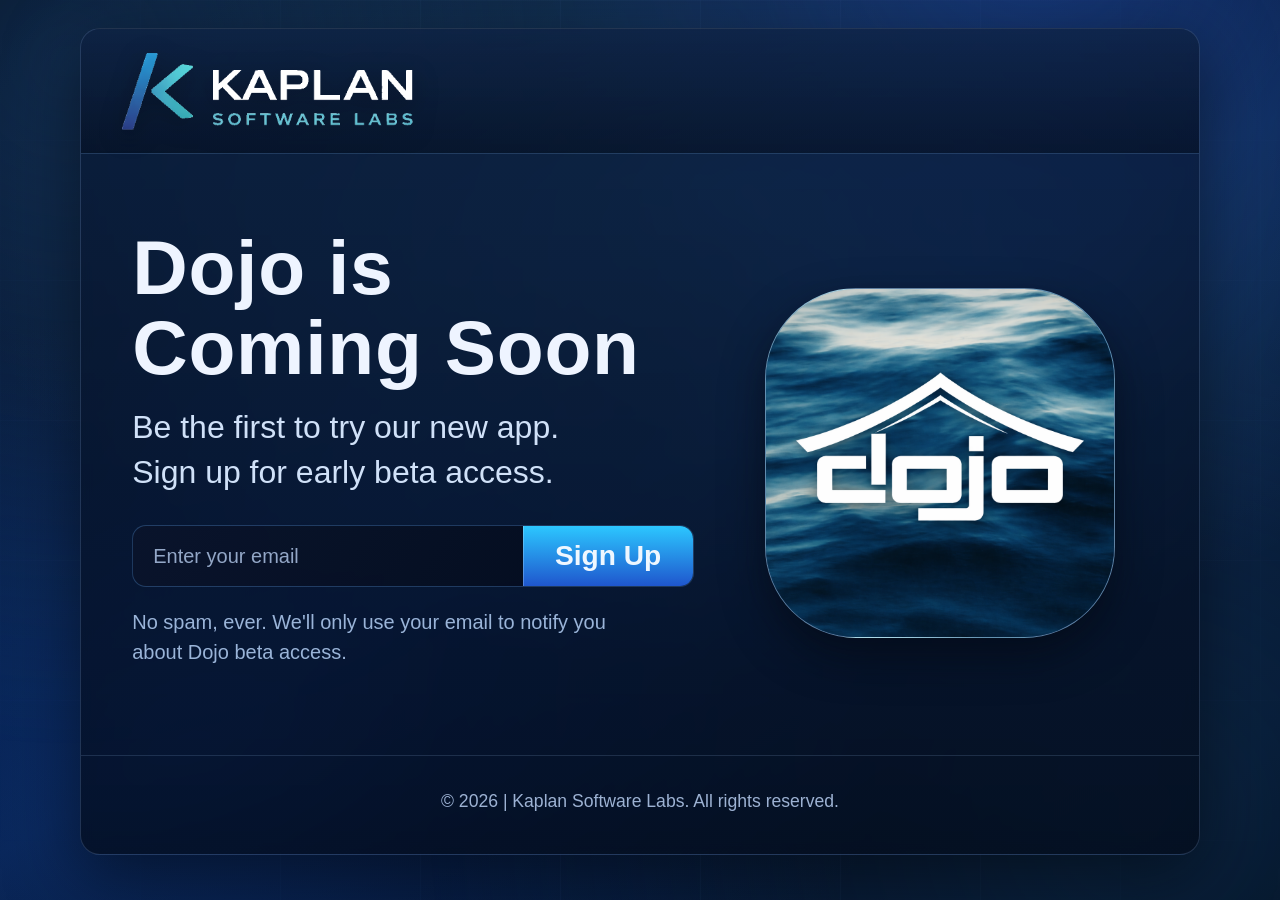
==== index.html @ b2963ce0 "initial commit" ====
<!doctype html>
<html lang="en">
  <head>
    <meta charset="UTF-8" />
    <meta name="viewport" content="width=device-width, initial-scale=1.0" />
    <title>Kaplan Software Labs | Dojo Coming Soon</title>
    <meta
      name="description"
      content="Dojo is coming soon. Join the Kaplan Software Labs early access list for beta updates."
    />
    <link rel="stylesheet" href="styles.css" />
  </head>
  <body>
    <div class="background-glow" aria-hidden="true"></div>
    <div class="background-grid" aria-hidden="true"></div>

    <main class="shell">
      <header class="topbar reveal reveal-delay-1">
        <a class="brand" href="#" aria-label="Kaplan Software Labs home">
          <img class="brand-logo" src="assets/images/kaplan_software_labs_logo.png" alt="Kaplan Software Labs" />
        </a>
      </header>

      <section class="hero reveal reveal-delay-2">
        <div class="hero-copy">
          <h1>Dojo is Coming Soon</h1>
          <p class="lead">Be the first to try our new app.<br />Sign up for early beta access.</p>

          <form class="signup" data-signup>
            <label class="sr-only" for="hero-email">Email</label>
            <input id="hero-email" name="email" type="email" placeholder="Enter your email" required />
            <button type="submit">Sign Up</button>
          </form>

          <p class="helper">No spam, ever. We'll only use your email to notify you about Dojo beta access.</p>
          <p class="feedback" aria-live="polite" data-feedback></p>
        </div>

        <aside class="app-card reveal reveal-delay-3" aria-label="Dojo app artwork">
          <div class="app-icon">
            <img class="app-icon-image" src="assets/images/dojo-logo.png" alt="Dojo app logo" />
          </div>
        </aside>
      </section>

      <footer class="footer reveal reveal-delay-4">
        <p>© 2026 | Kaplan Software Labs. All rights reserved.</p>
      </footer>
    </main>

    <script src="script.js"></script>
  </body>
</html>
---- styles.css ----
:root {
  --bg-deep: #020712;
  --bg-mid: #0a1f44;
  --bg-light: #13386e;
  --line: rgba(125, 178, 255, 0.2);
  --glass: rgba(7, 21, 47, 0.64);
  --glass-strong: rgba(4, 13, 30, 0.75);
  --text-main: #eef4ff;
  --text-muted: #a9bddb;
  --action-1: #2cc7ff;
  --action-2: #1f56cd;
  --success: #7cf7ca;
  --danger: #ff8ca4;
  --radius: 18px;
}

* {
  box-sizing: border-box;
}

html,
body {
  margin: 0;
  min-height: 100%;
}

body {
  font-family: "Avenir Next", "Segoe UI", "Trebuchet MS", sans-serif;
  color: var(--text-main);
  background:
    radial-gradient(1200px 720px at 58% 22%, rgba(73, 173, 255, 0.27), transparent 66%),
    radial-gradient(1000px 600px at 15% 82%, rgba(12, 85, 212, 0.27), transparent 70%),
    linear-gradient(150deg, #01040b 0%, var(--bg-mid) 52%, #01050f 100%);
  padding: 28px 18px;
  overflow-x: hidden;
}

.background-glow {
  position: fixed;
  inset: -22vh -12vw;
  pointer-events: none;
  background:
    radial-gradient(circle at 14% 20%, rgba(58, 149, 255, 0.23), transparent 40%),
    radial-gradient(circle at 82% 78%, rgba(49, 157, 255, 0.18), transparent 44%),
    radial-gradient(circle at 75% 9%, rgba(35, 82, 207, 0.35), transparent 30%);
  filter: blur(10px);
}

.background-grid {
  position: fixed;
  inset: 0;
  pointer-events: none;
  opacity: 0.28;
  background-image: linear-gradient(var(--line) 1px, transparent 1px), linear-gradient(90deg, var(--line) 1px, transparent 1px);
  background-size: 140px 140px;
  mask-image: radial-gradient(circle at center, black 35%, transparent 100%);
}

.shell {
  width: min(1120px, 100%);
  margin: 0 auto;
  background: linear-gradient(180deg, rgba(8, 24, 53, 0.64), rgba(3, 10, 24, 0.71));
  border: 1px solid rgba(160, 199, 255, 0.18);
  border-radius: 20px;
  backdrop-filter: blur(6px);
  box-shadow: 0 20px 70px rgba(0, 0, 0, 0.5);
  overflow: hidden;
}

.topbar {
  display: flex;
  align-items: center;
  justify-content: flex-start;
  gap: 14px;
  padding: 20px 34px;
  background: linear-gradient(180deg, rgba(21, 44, 81, 0.35), rgba(3, 12, 27, 0.5));
  border-bottom: 1px solid rgba(151, 201, 255, 0.14);
}

.brand {
  display: inline-flex;
  align-items: center;
  text-decoration: none;
  color: inherit;
}

.brand-logo {
  display: block;
  width: clamp(190px, 24vw, 330px);
  height: auto;
  filter: drop-shadow(0 6px 12px rgba(0, 0, 0, 0.35));
}

.hero,
.footer {
  padding-inline: clamp(18px, 4vw, 64px);
}

.hero {
  display: grid;
  grid-template-columns: 1.35fr 1fr;
  gap: clamp(24px, 3vw, 48px);
  align-items: center;
  padding-top: clamp(34px, 7vw, 74px);
  padding-bottom: clamp(26px, 5vw, 56px);
  border-bottom: 1px solid rgba(166, 207, 255, 0.15);
}

.hero h1 {
  margin: 0;
  font-size: clamp(2rem, 6vw, 5rem);
  line-height: 1.04;
  letter-spacing: 0.01em;
}

.lead {
  margin: 18px 0 30px;
  color: #d0e1f8;
  font-size: clamp(1.04rem, 2.5vw, 2.05rem);
  line-height: 1.4;
}

.signup {
  display: grid;
  grid-template-columns: 1fr auto;
  border-radius: 14px;
  overflow: hidden;
  background: linear-gradient(125deg, rgba(10, 21, 43, 0.94), rgba(3, 11, 28, 0.94));
  border: 1px solid rgba(99, 172, 255, 0.28);
  max-width: 680px;
}

.signup input {
  border: 0;
  padding: 18px 20px;
  background: transparent;
  color: #e8f3ff;
  font-size: clamp(1.05rem, 2vw, 1.25rem);
  outline: none;
}

.signup input::placeholder {
  color: #93a7c7;
}

.signup button {
  border: 0;
  border-left: 1px solid rgba(197, 233, 255, 0.3);
  background: linear-gradient(180deg, var(--action-1), var(--action-2));
  color: #eff7ff;
  font-weight: 700;
  font-size: clamp(1.2rem, 2.2vw, 1.85rem);
  padding: 14px 28px;
  min-width: 170px;
  cursor: pointer;
  transition: transform 180ms ease, filter 180ms ease;
}

.signup button:hover,
.signup button:focus-visible {
  transform: translateY(-1px);
  filter: brightness(1.08);
}

.signup button:disabled {
  cursor: not-allowed;
  opacity: 0.75;
  transform: none;
  filter: none;
}

.helper {
  margin: 20px 0 0;
  color: #9ab4d8;
  font-size: clamp(0.95rem, 1.6vw, 1.25rem);
  line-height: 1.5;
  max-width: 44ch;
}

.feedback {
  min-height: 1.4em;
  margin: 10px 0 0;
  color: var(--success);
  font-size: 0.96rem;
}

.feedback.error {
  color: var(--danger);
}

.app-card {
  justify-self: center;
  text-align: center;
}

.app-icon {
  width: clamp(200px, 28vw, 350px);
  aspect-ratio: 1 / 1;
  border-radius: 26%;
  overflow: hidden;
  display: block;
  border: 1px solid rgba(216, 247, 255, 0.4);
  background:
    radial-gradient(circle at 30% 8%, rgba(190, 244, 255, 0.95), transparent 29%),
    linear-gradient(180deg, rgba(57, 164, 236, 0.38), rgba(15, 48, 99, 0.85)),
    linear-gradient(135deg, rgba(1, 12, 34, 0.8), rgba(11, 83, 153, 0.5));
  box-shadow: inset 0 0 26px rgba(198, 238, 255, 0.2), 0 18px 42px rgba(3, 8, 19, 0.6);
  position: relative;
}

.app-icon-image {
  width: 100%;
  height: 100%;
  display: block;
  object-fit: cover;
}

.footer {
  display: flex;
  justify-content: center;
  align-items: center;
  gap: 10px;
  padding-top: 18px;
  padding-bottom: 24px;
  color: #9db2d3;
  font-size: clamp(0.84rem, 1.5vw, 1.1rem);
  text-align: center;
}

.sr-only {
  position: absolute;
  width: 1px;
  height: 1px;
  padding: 0;
  margin: -1px;
  overflow: hidden;
  clip: rect(0, 0, 0, 0);
  border: 0;
}

.reveal {
  opacity: 0;
  transform: translateY(8px);
  animation: rise 700ms ease forwards;
}

.reveal-delay-1 {
  animation-delay: 50ms;
}

.reveal-delay-2 {
  animation-delay: 170ms;
}

.reveal-delay-3 {
  animation-delay: 300ms;
}

.reveal-delay-4 {
  animation-delay: 420ms;
}

@keyframes rise {
  to {
    opacity: 1;
    transform: translateY(0);
  }
}

@media (max-width: 920px) {
  .topbar {
    justify-content: center;
  }

  .hero {
    grid-template-columns: 1fr;
    text-align: center;
  }

  .hero-copy {
    display: grid;
    justify-items: center;
  }

  .helper {
    max-width: 56ch;
  }

  .app-card {
    margin-top: 8px;
  }
}

@media (max-width: 620px) {
  body {
    padding: 10px;
  }

  .shell {
    border-radius: 16px;
  }

  .topbar {
    padding: 16px;
  }

  .brand-logo {
    width: min(74vw, 270px);
  }

  .signup {
    grid-template-columns: 1fr;
  }

  .signup button {
    min-width: 0;
    border-left: 0;
    border-top: 1px solid rgba(197, 233, 255, 0.3);
  }

  .footer {
    flex-direction: column;
    text-align: center;
  }
}
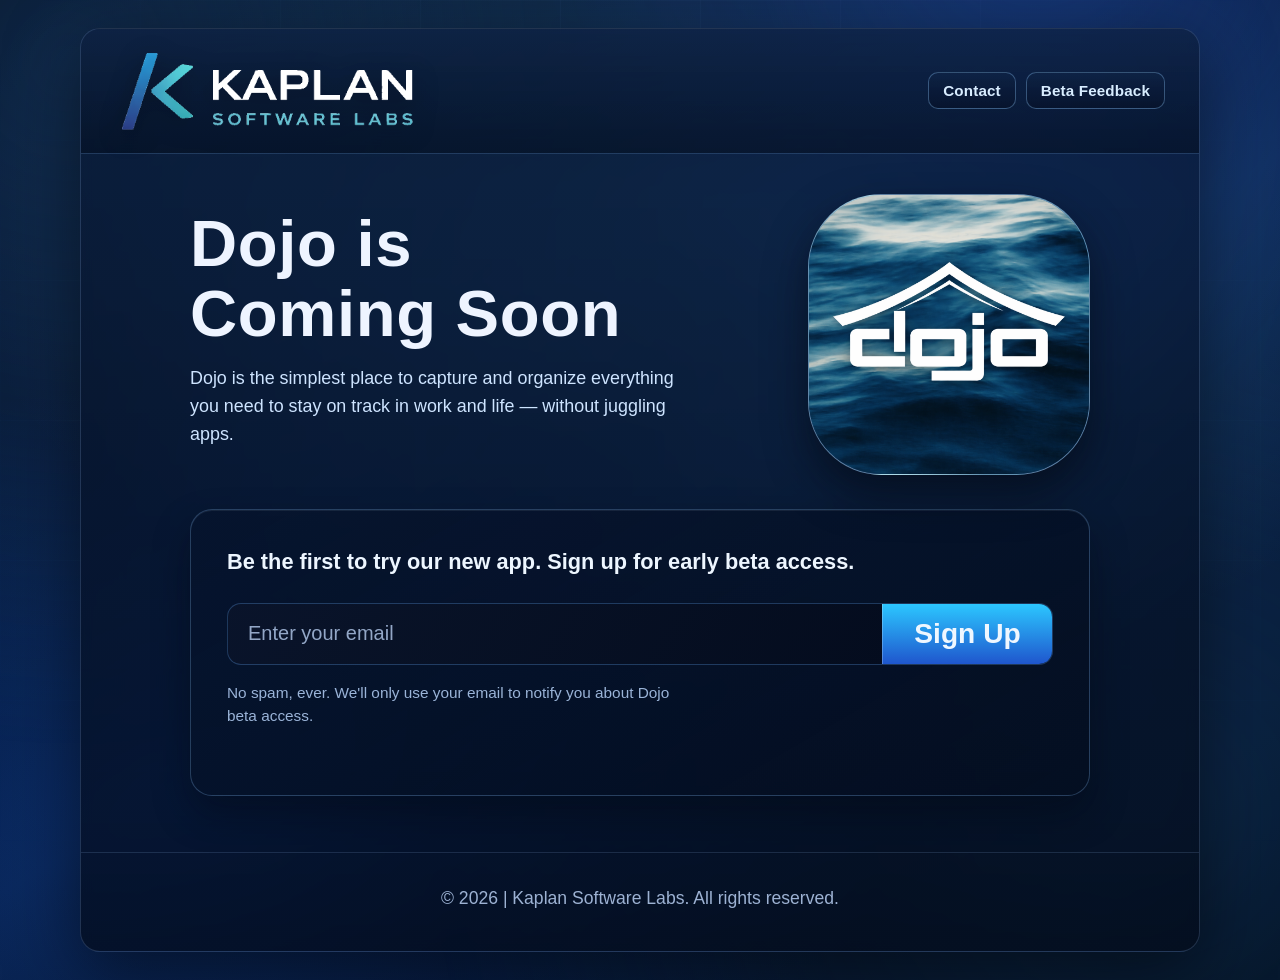
==== commit e3e539c5: "changes" ====
--- a/index.html
+++ b/index.html
@@ -19,12 +19,31 @@
         <a class="brand" href="#" aria-label="Kaplan Software Labs home">
           <img class="brand-logo" src="assets/images/kaplan_software_labs_logo.png" alt="Kaplan Software Labs" />
         </a>
+        <nav class="top-actions" aria-label="Primary">
+          <a class="top-action" href="mailto:contact@kaplansoftwarelabs.com">Contact</a>
+          <a class="top-action" href="./beta-feedback/index.html">Beta Feedback</a>
+        </nav>
       </header>
 
       <section class="hero reveal reveal-delay-2">
-        <div class="hero-copy">
-          <h1>Dojo is Coming Soon</h1>
-          <p class="lead">Be the first to try our new app.<br />Sign up for early beta access.</p>
+        <div class="hero-top">
+          <div class="hero-intro">
+            <h1>Dojo is Coming Soon</h1>
+            <p class="tagline">
+              Dojo is the simplest place to capture and organize everything you need to stay on track in work and life
+              — without juggling apps.
+            </p>
+          </div>
+
+          <aside class="app-card reveal reveal-delay-3" aria-label="Dojo app artwork">
+            <div class="app-icon">
+              <img class="app-icon-image" src="assets/images/dojo-logo.png" alt="Dojo app logo" />
+            </div>
+          </aside>
+        </div>
+
+        <div class="hero-panel">
+          <p class="lead">Be the first to try our new app. Sign up for early beta access.</p>
 
           <form class="signup" data-signup>
             <label class="sr-only" for="hero-email">Email</label>
@@ -35,12 +54,6 @@
           <p class="helper">No spam, ever. We'll only use your email to notify you about Dojo beta access.</p>
           <p class="feedback" aria-live="polite" data-feedback></p>
         </div>
-
-        <aside class="app-card reveal reveal-delay-3" aria-label="Dojo app artwork">
-          <div class="app-icon">
-            <img class="app-icon-image" src="assets/images/dojo-logo.png" alt="Dojo app logo" />
-          </div>
-        </aside>
       </section>
 
       <footer class="footer reveal reveal-delay-4">
--- a/styles.css
+++ b/styles.css
@@ -70,7 +70,7 @@
 .topbar {
   display: flex;
   align-items: center;
-  justify-content: flex-start;
+  justify-content: space-between;
   gap: 14px;
   padding: 20px 34px;
   background: linear-gradient(180deg, rgba(21, 44, 81, 0.35), rgba(3, 12, 27, 0.5));
@@ -91,6 +91,32 @@
   filter: drop-shadow(0 6px 12px rgba(0, 0, 0, 0.35));
 }
 
+.top-actions {
+  display: inline-flex;
+  align-items: center;
+  gap: 10px;
+}
+
+.top-action {
+  text-decoration: none;
+  color: #d8edff;
+  border: 1px solid rgba(144, 201, 255, 0.34);
+  border-radius: 10px;
+  padding: 9px 14px;
+  font-size: 0.95rem;
+  font-weight: 600;
+  letter-spacing: 0.01em;
+  background: linear-gradient(180deg, rgba(16, 37, 72, 0.62), rgba(7, 18, 41, 0.72));
+  transition: transform 160ms ease, border-color 160ms ease, color 160ms ease;
+}
+
+.top-action:hover,
+.top-action:focus-visible {
+  transform: translateY(-1px);
+  border-color: rgba(186, 228, 255, 0.7);
+  color: #f6fbff;
+}
+
 .hero,
 .footer {
   padding-inline: clamp(18px, 4vw, 64px);
@@ -98,26 +124,57 @@
 
 .hero {
   display: grid;
+  gap: clamp(22px, 3vw, 34px);
+  padding-top: clamp(18px, 4vw, 40px);
+  padding-bottom: clamp(26px, 5vw, 56px);
+  border-bottom: 1px solid rgba(166, 207, 255, 0.15);
+}
+
+.hero-top {
+  display: grid;
   grid-template-columns: 1.35fr 1fr;
   gap: clamp(24px, 3vw, 48px);
   align-items: center;
-  padding-top: clamp(34px, 7vw, 74px);
-  padding-bottom: clamp(26px, 5vw, 56px);
-  border-bottom: 1px solid rgba(166, 207, 255, 0.15);
+  width: min(900px, 100%);
+  margin: 0 auto;
+}
+
+.hero-intro {
+  max-width: 62ch;
+}
+
+.hero-panel {
+  background: linear-gradient(150deg, rgba(7, 20, 45, 0.8), rgba(3, 12, 29, 0.62));
+  border: 1px solid rgba(140, 196, 255, 0.26);
+  border-radius: 22px;
+  padding: clamp(20px, 3vw, 36px);
+  box-shadow: inset 0 1px 0 rgba(212, 236, 255, 0.08), 0 18px 36px rgba(1, 7, 19, 0.42);
+  width: min(900px, 100%);
+  margin: 0 auto;
 }
 
 .hero h1 {
   margin: 0;
-  font-size: clamp(2rem, 6vw, 5rem);
-  line-height: 1.04;
+  font-size: clamp(2rem, 5.1vw, 4.25rem);
+  line-height: 1.08;
   letter-spacing: 0.01em;
+  text-wrap: balance;
+}
+
+.tagline {
+  margin: 14px 0 12px;
+  color: #cee4ff;
+  font-size: clamp(1rem, 1.4vw, 1.2rem);
+  line-height: 1.58;
+  max-width: 60ch;
 }
 
 .lead {
-  margin: 18px 0 30px;
-  color: #d0e1f8;
-  font-size: clamp(1.04rem, 2.5vw, 2.05rem);
-  line-height: 1.4;
+  margin: 0 0 24px;
+  color: #edf6ff;
+  font-size: clamp(1.05rem, 1.7vw, 1.44rem);
+  line-height: 1.5;
+  font-weight: 600;
 }
 
 .signup {
@@ -127,7 +184,7 @@
   overflow: hidden;
   background: linear-gradient(125deg, rgba(10, 21, 43, 0.94), rgba(3, 11, 28, 0.94));
   border: 1px solid rgba(99, 172, 255, 0.28);
-  max-width: 680px;
+  max-width: 100%;
 }
 
 .signup input {
@@ -170,11 +227,11 @@
 }
 
 .helper {
-  margin: 20px 0 0;
+  margin: 16px 0 0;
   color: #9ab4d8;
-  font-size: clamp(0.95rem, 1.6vw, 1.25rem);
+  font-size: clamp(0.92rem, 1.2vw, 1.05rem);
   line-height: 1.5;
-  max-width: 44ch;
+  max-width: 54ch;
 }
 
 .feedback {
@@ -189,12 +246,12 @@
 }
 
 .app-card {
-  justify-self: center;
+  justify-self: end;
   text-align: center;
 }
 
 .app-icon {
-  width: clamp(200px, 28vw, 350px);
+  width: clamp(170px, 22vw, 300px);
   aspect-ratio: 1 / 1;
   border-radius: 26%;
   overflow: hidden;
@@ -269,21 +326,25 @@
 
 @media (max-width: 920px) {
   .topbar {
-    justify-content: center;
-  }
-
-  .hero {
+    justify-content: space-between;
+  }
+
+  .hero-top {
     grid-template-columns: 1fr;
     text-align: center;
   }
 
-  .hero-copy {
-    display: grid;
-    justify-items: center;
+  .app-card {
+    justify-self: center;
+  }
+
+  .hero-intro {
+    text-align: center;
+    max-width: none;
   }
 
   .helper {
-    max-width: 56ch;
+    max-width: none;
   }
 
   .app-card {
@@ -301,11 +362,18 @@
   }
 
   .topbar {
+    flex-direction: column;
+    align-items: stretch;
     padding: 16px;
   }
 
   .brand-logo {
     width: min(74vw, 270px);
+  }
+
+  .top-actions {
+    justify-content: center;
+    flex-wrap: wrap;
   }
 
   .signup {
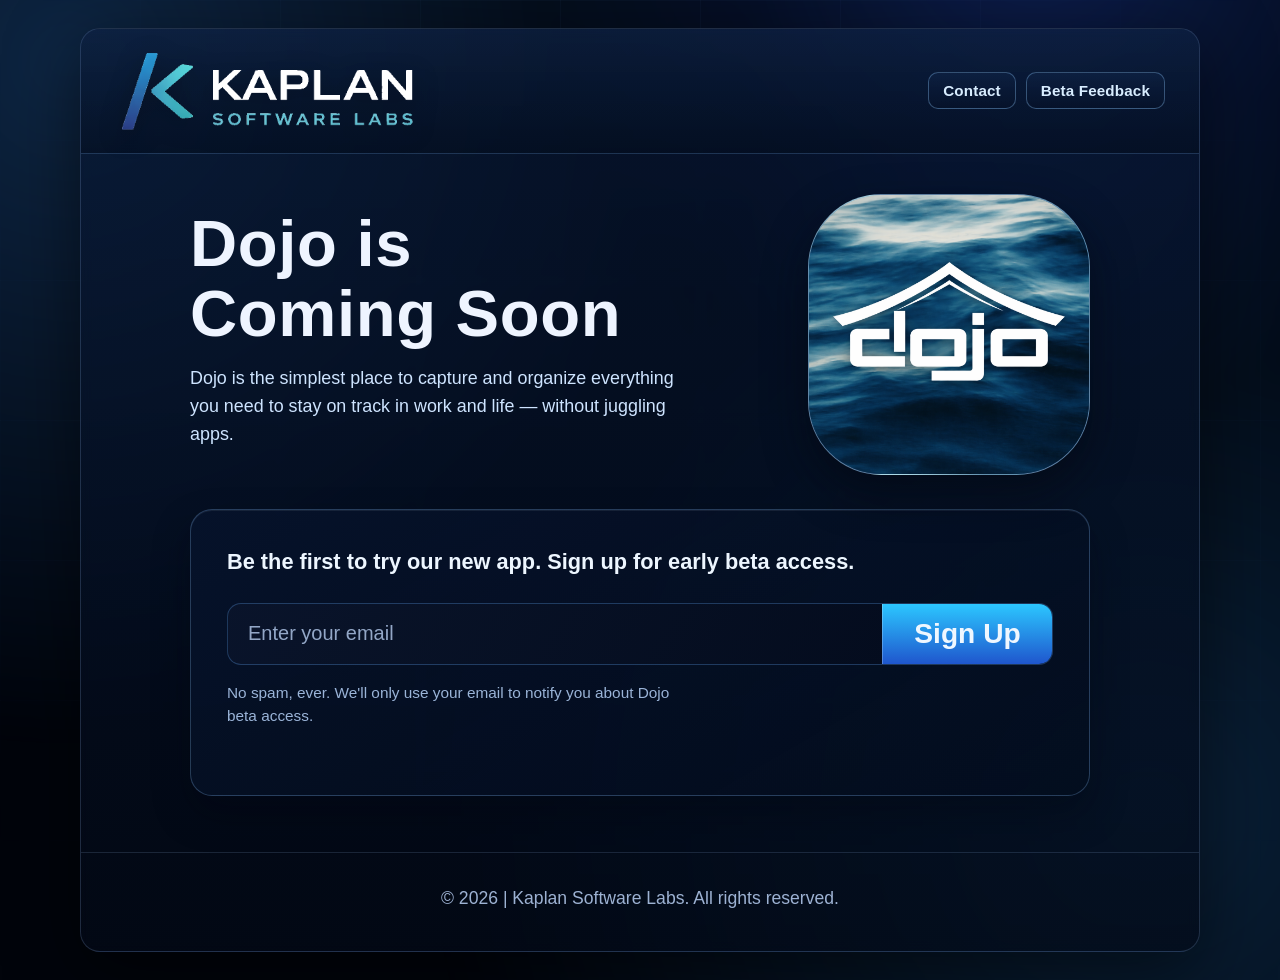
==== commit e848c863: "video background" ====
--- a/index.html
+++ b/index.html
@@ -11,6 +11,9 @@
     <link rel="stylesheet" href="styles.css" />
   </head>
   <body>
+    <video class="bg-video" autoplay muted loop playsinline preload="auto" aria-hidden="true">
+      <source src="assets/videos/background.mp4" type="video/mp4" />
+    </video>
     <div class="background-glow" aria-hidden="true"></div>
     <div class="background-grid" aria-hidden="true"></div>
 
--- a/styles.css
+++ b/styles.css
@@ -27,12 +27,19 @@
 body {
   font-family: "Avenir Next", "Segoe UI", "Trebuchet MS", sans-serif;
   color: var(--text-main);
-  background:
-    radial-gradient(1200px 720px at 58% 22%, rgba(73, 173, 255, 0.27), transparent 66%),
-    radial-gradient(1000px 600px at 15% 82%, rgba(12, 85, 212, 0.27), transparent 70%),
-    linear-gradient(150deg, #01040b 0%, var(--bg-mid) 52%, #01050f 100%);
+  background: #01040b;
   padding: 28px 18px;
   overflow-x: hidden;
+}
+
+.bg-video {
+  position: fixed;
+  inset: 0;
+  width: 100%;
+  height: 100%;
+  object-fit: cover;
+  z-index: -2;
+  pointer-events: none;
 }
 
 .background-glow {
@@ -391,3 +398,112 @@
     text-align: center;
   }
 }
+
+/* ── Beta feedback page ────────────────────────────────────────────────────── */
+
+.top-action--active {
+  color: #ffffff;
+  border-color: rgba(201, 234, 255, 0.82);
+  background: linear-gradient(180deg, rgba(38, 99, 196, 0.76), rgba(18, 57, 130, 0.86));
+  pointer-events: none;
+}
+
+h1 {
+  margin: 0;
+  font-size: clamp(2rem, 4.4vw, 3.4rem);
+}
+
+.content {
+  padding-inline: clamp(18px, 4vw, 64px);
+  padding-block: clamp(22px, 4vw, 50px);
+}
+
+.content .lead {
+  margin: 12px 0 28px;
+  color: var(--text-muted);
+  font-size: clamp(1.02rem, 2vw, 1.35rem);
+  max-width: 55ch;
+  font-weight: normal;
+  line-height: 1.5;
+}
+
+.content .feedback {
+  min-height: 1.3em;
+  margin: 14px 0 0;
+}
+
+.feedback-form {
+  display: grid;
+  gap: 12px;
+}
+
+.feedback-form label {
+  font-size: 0.96rem;
+  color: #cae1ff;
+}
+
+.feedback-form input,
+.feedback-form textarea {
+  border: 1px solid rgba(123, 180, 255, 0.34);
+  border-radius: 12px;
+  background: rgba(5, 16, 37, 0.78);
+  color: var(--text-main);
+  font-size: 1rem;
+  padding: 14px 15px;
+  font-family: inherit;
+}
+
+.feedback-form textarea {
+  min-height: 240px;
+  resize: vertical;
+  line-height: 1.5;
+}
+
+.feedback-form input::placeholder,
+.feedback-form textarea::placeholder {
+  color: #93a6c3;
+}
+
+.feedback-form input:focus,
+.feedback-form textarea:focus {
+  outline: 2px solid rgba(86, 186, 255, 0.5);
+  border-color: rgba(134, 200, 255, 0.62);
+}
+
+.feedback-form button {
+  border: 0;
+  justify-self: start;
+  margin-top: 4px;
+  padding: 12px 24px;
+  border-radius: 11px;
+  font-size: 1.08rem;
+  font-weight: 700;
+  color: #eff7ff;
+  background: linear-gradient(180deg, var(--action-1), var(--action-2));
+  cursor: pointer;
+  transition: transform 160ms ease, filter 160ms ease;
+}
+
+.feedback-form button:hover,
+.feedback-form button:focus-visible {
+  transform: translateY(-1px);
+  filter: brightness(1.08);
+}
+
+.feedback-form button:disabled {
+  cursor: not-allowed;
+  opacity: 0.76;
+  transform: none;
+  filter: none;
+}
+
+@media (max-width: 620px) {
+  .content {
+    padding: 20px 16px;
+  }
+
+  .feedback-form button {
+    width: 100%;
+    justify-self: stretch;
+  }
+}
